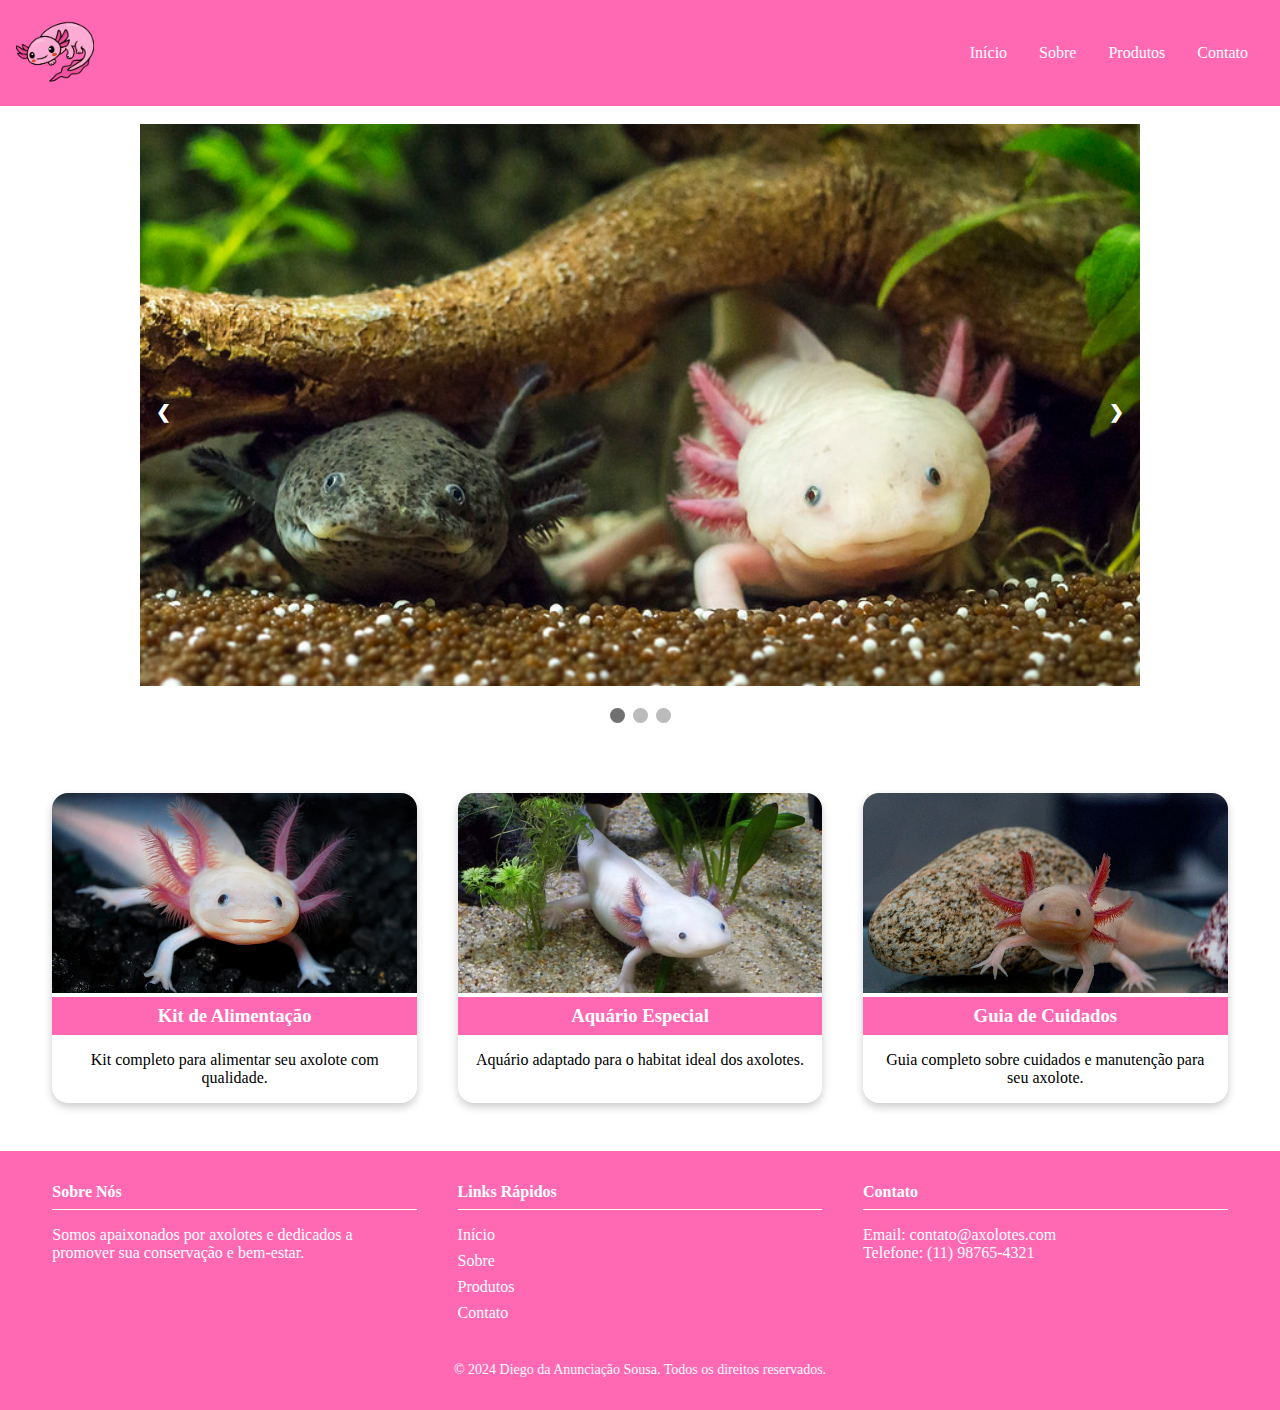
==== index.html @ bdc90b38 "primeiro commit" ====
<!DOCTYPE html>
<html lang="pt-br">
<head>
    <meta charset="UTF-8">
    <meta name="viewport" content="width=device-width, initial-scale=1.0">
    <title>Axolotes</title>
    <link rel="stylesheet" href="styles.css">
    <link rel="icon" href="favicon.ico" type="image/x-icon"> <!-- Favicon -->
</head>
<body>
    <!-- Menu Dropdown -->
    <header>
        <nav class="navbar">
            <div class="logo">
                <img src="img/12710492-ilustracao-em-de-desenho-animado-axolotl-fofo-vetor.jpg" alt="">
            </div>
            <ul class="nav-links">
                <li><a href="#">Início</a></li>
                <li class="dropdown">
                    <a href="http://127.0.0.1:5500/index.html#sobre">Sobre</a>
                    <ul class="dropdown-menu">
                        <li><a target="_blank" href="https://www.google.com/search?q=o+que+%C3%A9+axolote&sca_esv=41706f494ee2e9ff&rlz=1C1CHBD_pt-PTBR1094BR1094&biw=1280&bih=593&sxsrf=ADLYWIKy3W1vT_EgJf4hx-zKr0jB0ARZzQ%3A1725370533205&ei=pRDXZt-lDNSP5OUP0Jza8A4&ved=0ahUKEwifjPON8qaIAxXUB7kGHVCOFu4Q4dUDCBA&uact=5&oq=o+que+%C3%A9+axolote&gs_lp=[base64]&sclient=gws-wiz-serp">O que são Axolotes?</a></li>
                        <li><a target="_blank" href="https://mundoeducacao.uol.com.br/biologia/axolote-ambystoma-mexicanum.htm#:~:text=%E2%86%92-,Habitat%20do%20axolote,-O%20axolote%20%C3%A9">Habitat</a></li>
                        <li><a target="_blank" href="https://www.ecycle.com.br/axolote/#:~:text=a%20230%20gramas.-,Estado%20e%20conserva%C3%A7%C3%A3o,-Diversos%20fatores%20foram">Conservação</a></li>
                    </ul>
                </li>
                <li><a href="http://127.0.0.1:5500/index.html#produtos">Produtos</a></li>
                <li><a href="http://127.0.0.1:5500/index.html#contato">Contato</a></li>
            </ul>
        </nav>
    </header>
<br>
   <!-- Slideshow container -->
<div class="slideshow-container">

    <!-- Full-width images with number and caption text -->
    <div class="mySlides fade">
      <img src="img/1 slide.jpg" style="width:100%">
    </div>
  
    <div class="mySlides fade">
      <img src="img/axolotl-wallpaper-preview.jpg" style="width:100%">
    </div>
  
    <div class="mySlides fade">
      <img src="img/slides 3.jpg" style="width:100%">
    </div>
  
    <!-- Next and previous buttons -->
    <a class="prev" onclick="plusSlides(-1)">&#10094;</a>
    <a class="next" onclick="plusSlides(1)">&#10095;</a>
  </div>
  <br>
  
  <!-- The dots/circles -->
  <div style="text-align:center">
    <span class="dot" onclick="currentSlide(1)"></span>
    <span class="dot" onclick="currentSlide(2)"></span>
    <span class="dot" onclick="currentSlide(3)"></span>
  </div>
  <br>
    <!-- Cards de Produtos/Serviços -->
    <section class="cards">
        <div class="card">
            <a target="_blank" href="https://www.mercadolivre.com.br/kit-2-unidades-maramar-alimento-axolote-super-premium-150g/p/MLB24210763">
                <img src="img/axolotl-wallpaper-preview.jpg" alt="produto 1">
            </a>
            <h3>Kit de Alimentação</h3>
            <p>Kit completo para alimentar seu axolote com qualidade.</p>
        </div>
        <div class="card">
            <a target="_blank" href="https://pt.wikihow.com/Cuidar-de-um-Axolote" >
                <img src="img/aquario.jpg" alt="produto 2">
            </a>
            <h3>Aquário Especial</h3>
            <p>Aquário adaptado para o habitat ideal dos axolotes.</p>
        </div>
        <div class="card">
            <a target="_blank" href="https://pt.wikihow.com/Cuidar-de-um-Axolote">
                <img src="img/guia de cuidados.png" alt="produto 3">
            </a>
            <h3>Guia de Cuidados</h3>
            <p>Guia completo sobre cuidados e manutenção para seu axolote.</p>
        </div>
    </section>

    <!-- Footer Completo -->
    <footer>
        <div class="footer-content">
            <div class="footer-section">
                <h4>Sobre Nós</h4>
                <p>Somos apaixonados por axolotes e dedicados a promover sua conservação e bem-estar.</p>
            </div>
            <div class="footer-section">
                <h4>Links Rápidos</h4>
                <ul>
                    <li><a href="#">Início</a></li>
                    <li><a href="http://127.0.0.1:5500/index.html#sobre">Sobre</a></li>
                    <li><a href="http://127.0.0.1:5500/index.html#produtos">Produtos</a></li>
                    <li><a href="http://127.0.0.1:5500/index.html#contato">Contato</a></li>
                </ul>
            </div>
            <div class="footer-section">
                <h4>Contato</h4>
                <p>Email: contato@axolotes.com</p>
                <p>Telefone: (11) 98765-4321</p>
            </div>
        </div>
        <div class="footer-bottom">
            <p>&copy; 2024 Diego da Anunciação Sousa. Todos os direitos reservados.</p>
        </div>
    </footer>

    <script src="scripts.js"></script>
</body>
</html>
---- styles.css ----
/* Reset básico */
* {
    margin: 0;
    padding: 0;
    box-sizing: border-box;
}

.logo 

body {
    font-family: Arial, sans-serif;
    background-color: #fef4f4;
    color: #333;
}

/* Menu Dropdown */
.navbar {
    background-color: #ff69b4; 
    padding: 1rem;
    display: flex;
    justify-content: space-between;
    align-items: center;
}

.navbar .logo {
    color: #fff;
    font-size: 1.5rem;
}
.logo img{
    width: 20%;
}

.nav-links {
    list-style: none;
    display: flex;
}

.nav-links li {
    position: relative;
}

.nav-links a {
    color: #fff;
    text-decoration: none;
    padding: 0.5rem 1rem;
    display: block;
}

.nav-links .dropdown:hover .dropdown-menu {
    display: block;
}

.dropdown-menu {
    display: none;
    position: absolute;
    z-index: 1;
    background-color: #fff;
    color: #333;
    border-radius: 0.5rem;
    top: 100%;
    left: 0;
    box-shadow: 0 4px 8px rgba(0,0,0,0.2);
}

.dropdown-menu li {
    padding: 0.5rem 1rem;
}

.dropdown-menu a {
    color: #333;
}

.dropdown-menu a:hover {
    background-color: #ffb6c1; /* Rosa claro */
}

/* Slider */
* {box-sizing:border-box}

/* Slideshow container */
.slideshow-container {
  max-width: 1000px;
  position: relative;
  margin: auto;
}

/* Hide the images by default */
.mySlides {
  display: none;
}

/* Next & previous buttons */
.prev, .next {
  cursor: pointer;
  position: absolute;
  top: 50%;
  width: auto;
  margin-top: -22px;
  padding: 16px;
  color: white;
  font-weight: bold;
  font-size: 18px;
  transition: 0.6s ease;
  border-radius: 0 3px 3px 0;
  user-select: none;
}

/* Position the "next button" to the right */
.next {
  right: 0;
  border-radius: 3px 0 0 3px;
}

/* On hover, add a black background color with a little bit see-through */
.prev:hover, .next:hover {
  background-color: rgba(0,0,0,0.8);
}

/* Caption text */
.text {
  color: #f2f2f2;
  font-size: 15px;
  padding: 8px 12px;
  position: absolute;
  bottom: 8px;
  width: 100%;
  text-align: center;
}

/* Number text (1/3 etc) */
.numbertext {
  color: #f2f2f2;
  font-size: 12px;
  padding: 8px 12px;
  position: absolute;
  top: 0;
}

/* The dots/bullets/indicators */
.dot {
  cursor: pointer;
  height: 15px;
  width: 15px;
  margin: 0 2px;
  background-color: #bbb;
  border-radius: 50%;
  display: inline-block;
  transition: background-color 0.6s ease;
}

.active, .dot:hover {
  background-color: #717171;
}

/* Fading animation */
.fade {
  animation-name: fade;
  animation-duration: 1.5s;
}

@keyframes fade {
  from {opacity: .4}
  to {opacity: 1}
}
/* Cards de Produtos/Serviços */
.cards {
    display: flex;
    justify-content: space-around;
    flex-wrap: wrap;
    padding: 2rem;
}

.card {
    background-color: #fff;
    border-radius: 1rem;
    box-shadow: 0 4px 8px rgba(0,0,0,0.2);
    width: 30%;
    margin: 1rem;
    text-align: center;
    overflow: hidden;
}

.card img {
    width: 100%;
    height: 200px;
    object-fit: cover;
}

.card h3 {
    background-color: #ff69b4; /* Rosa principal */
    color: #fff;
    padding: 0.5rem;
    margin: 0;
}

.card p {
    padding: 1rem;
}

/* Footer */
footer {
    background-color: #ff69b4; /* Rosa principal */
    color: #fff;
    padding: 2rem;
}

.footer-content {
    display: flex;
    justify-content: space-around;
    flex-wrap: wrap;
}

.footer-section {
    width: 30%;
    margin-bottom: 1rem;
}

.footer-section h4 {
    border-bottom: 1px solid #fff;
    padding-bottom: 0.5rem;
    margin-bottom: 1rem;
}

.footer-section ul {
    list-style: none;
}

.footer-section ul li {
    margin: 0.5rem 0;
}

.footer-section ul li a {
    color: #fff;
    text-decoration: none;
}

.footer-section ul li a:hover {
    text-decoration: underline;
}

.footer-bottom {
    text-align: center;
    margin-top: 1rem;
    font-size: 0.875rem;
}
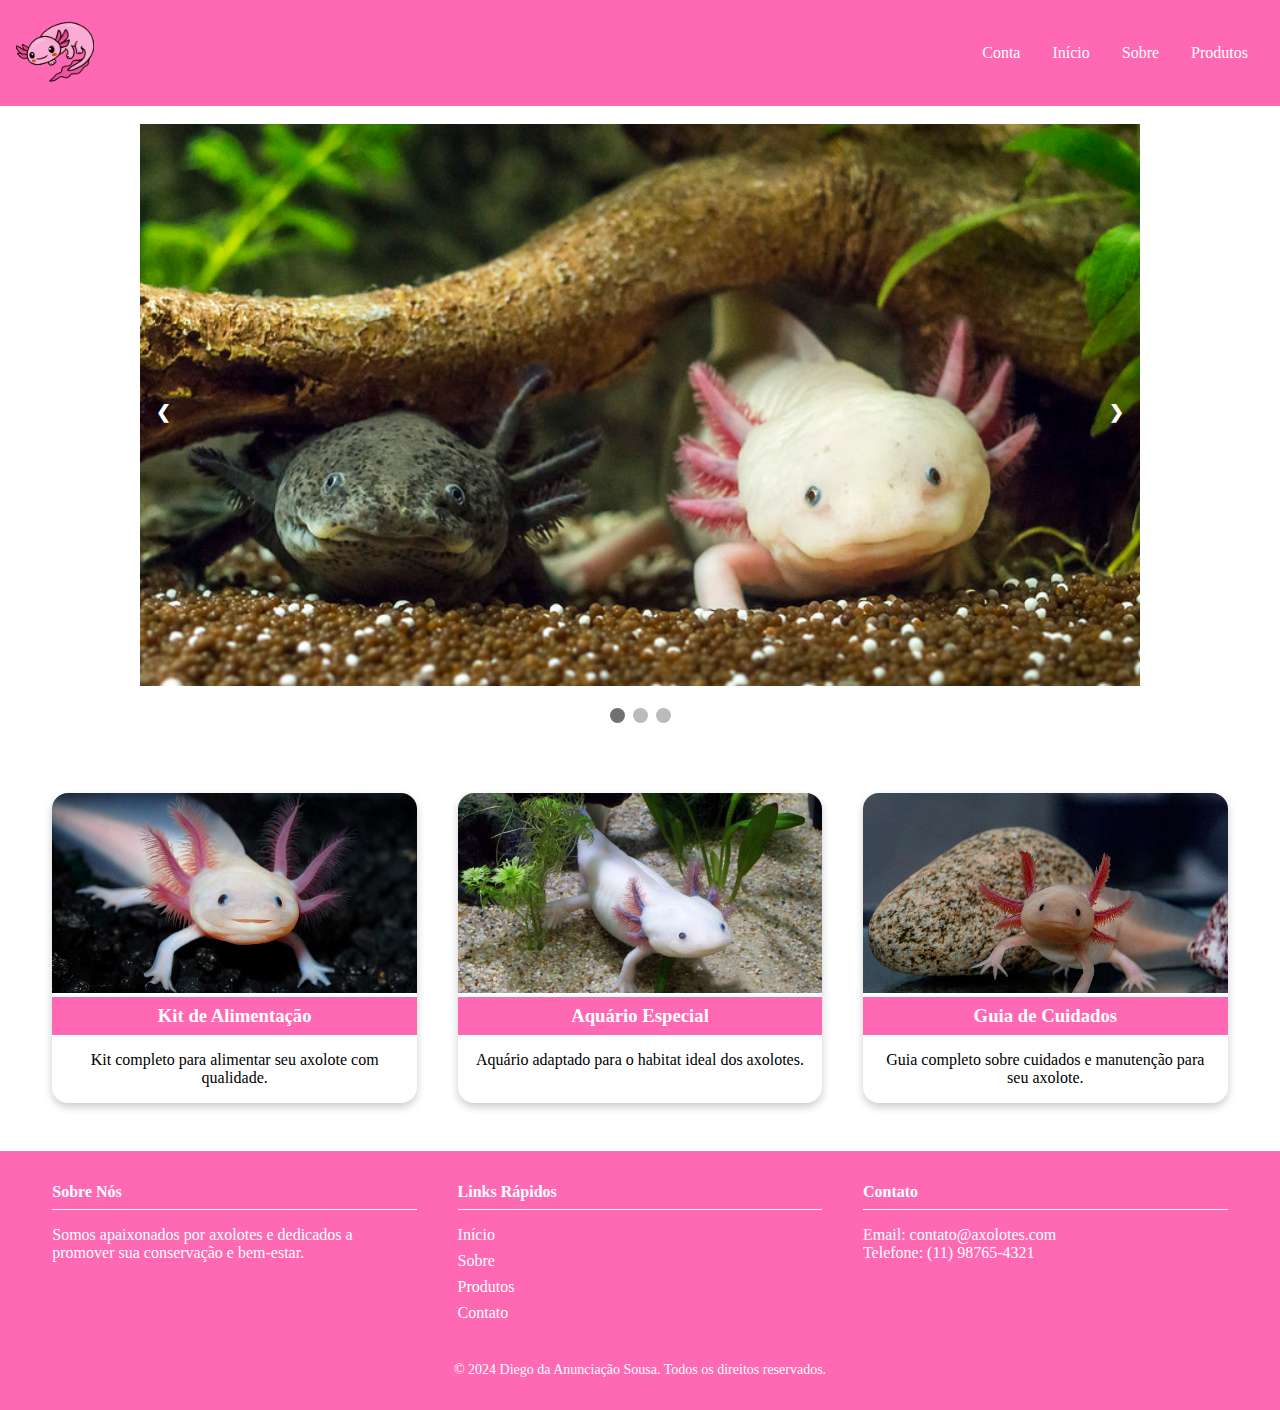
==== commit 9152b893: "primeiro commit" ====
--- a/index.html
+++ b/index.html
@@ -14,10 +14,12 @@
             <div class="logo">
                 <img src="img/12710492-ilustracao-em-de-desenho-animado-axolotl-fofo-vetor.jpg" alt="">
             </div>
+
             <ul class="nav-links">
+                <li><a href="login.html">Conta</a></li>
                 <li><a href="#">Início</a></li>
                 <li class="dropdown">
-                    <a href="http://127.0.0.1:5500/index.html#sobre">Sobre</a>
+                    <a href="sobre.html">Sobre</a>
                     <ul class="dropdown-menu">
                         <li><a target="_blank" href="https://www.google.com/search?q=o+que+%C3%A9+axolote&sca_esv=41706f494ee2e9ff&rlz=1C1CHBD_pt-PTBR1094BR1094&biw=1280&bih=593&sxsrf=ADLYWIKy3W1vT_EgJf4hx-zKr0jB0ARZzQ%3A1725370533205&ei=pRDXZt-lDNSP5OUP0Jza8A4&ved=0ahUKEwifjPON8qaIAxXUB7kGHVCOFu4Q4dUDCBA&uact=5&oq=o+que+%C3%A9+axolote&gs_lp=[base64]&sclient=gws-wiz-serp">O que são Axolotes?</a></li>
                         <li><a target="_blank" href="https://mundoeducacao.uol.com.br/biologia/axolote-ambystoma-mexicanum.htm#:~:text=%E2%86%92-,Habitat%20do%20axolote,-O%20axolote%20%C3%A9">Habitat</a></li>
@@ -25,7 +27,6 @@
                     </ul>
                 </li>
                 <li><a href="http://127.0.0.1:5500/index.html#produtos">Produtos</a></li>
-                <li><a href="http://127.0.0.1:5500/index.html#contato">Contato</a></li>
             </ul>
         </nav>
     </header>
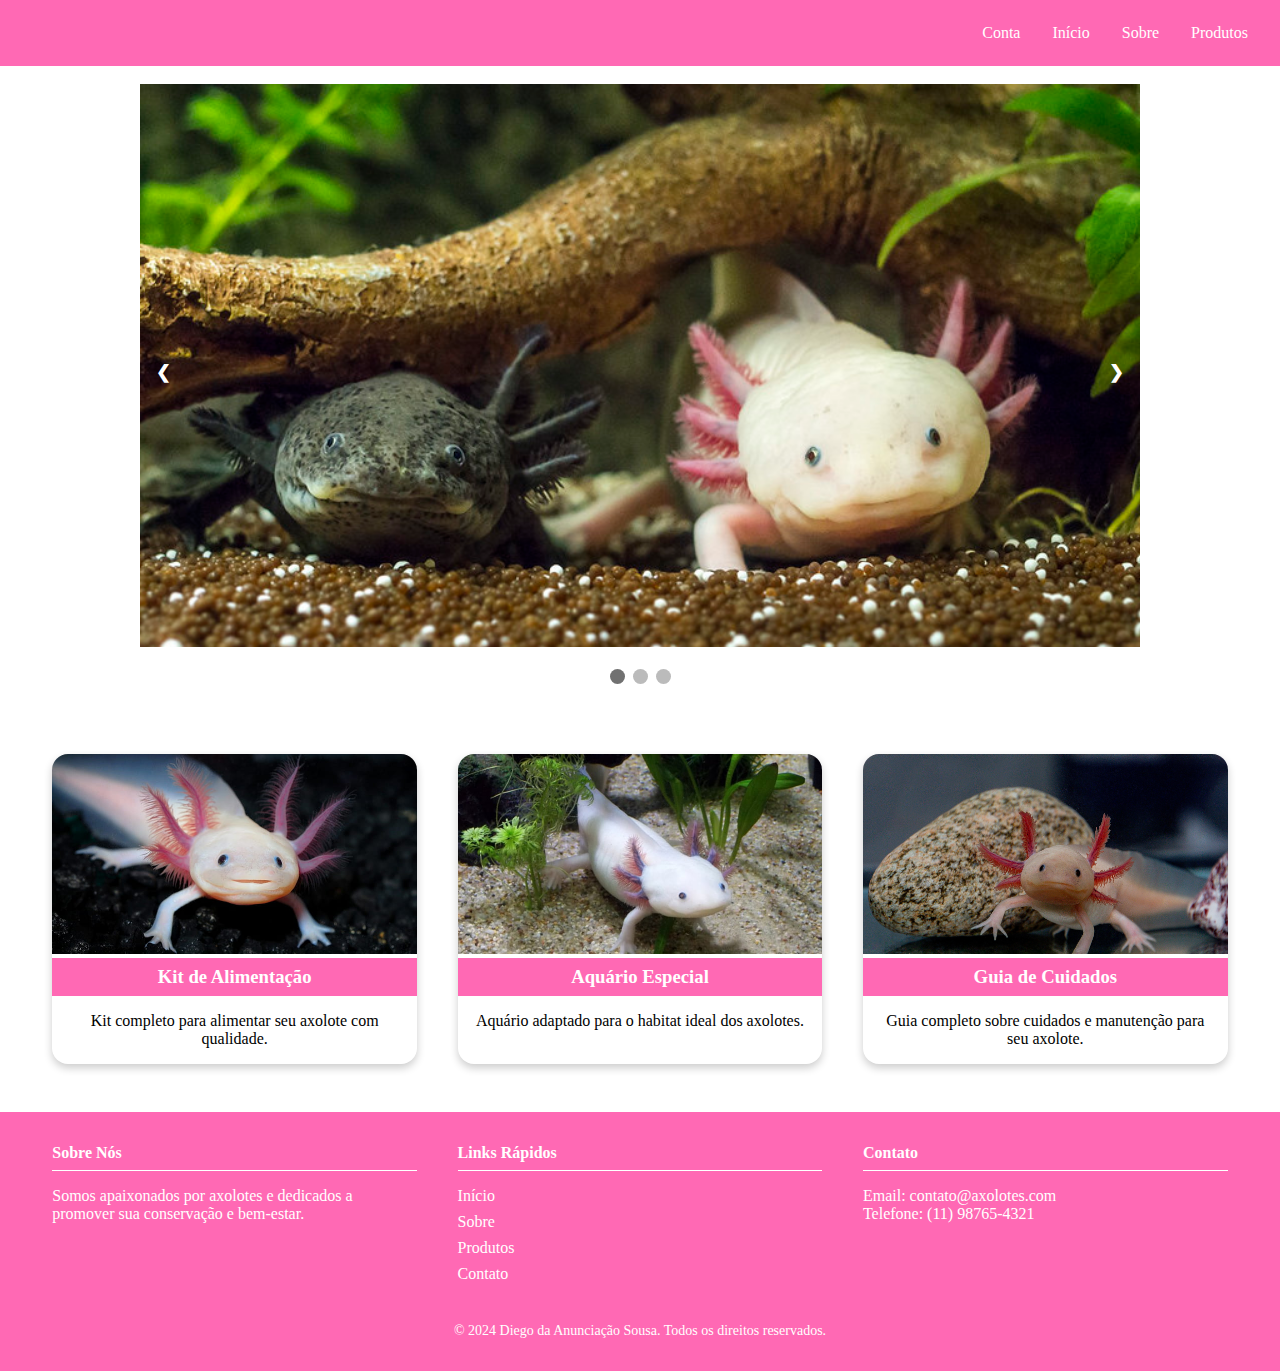
==== commit 85aeb2f9: "Add files via upload" ====
--- a/index.html
+++ b/index.html
@@ -1,117 +1,117 @@
-<!DOCTYPE html>
-<html lang="pt-br">
-<head>
-    <meta charset="UTF-8">
-    <meta name="viewport" content="width=device-width, initial-scale=1.0">
-    <title>Axolotes</title>
-    <link rel="stylesheet" href="styles.css">
-    <link rel="icon" href="favicon.ico" type="image/x-icon"> <!-- Favicon -->
-</head>
-<body>
-    <!-- Menu Dropdown -->
-    <header>
-        <nav class="navbar">
-            <div class="logo">
-                <img src="img/12710492-ilustracao-em-de-desenho-animado-axolotl-fofo-vetor.jpg" alt="">
-            </div>
-
-            <ul class="nav-links">
-                <li><a href="login.html">Conta</a></li>
-                <li><a href="#">Início</a></li>
-                <li class="dropdown">
-                    <a href="sobre.html">Sobre</a>
-                    <ul class="dropdown-menu">
-                        <li><a target="_blank" href="https://www.google.com/search?q=o+que+%C3%A9+axolote&sca_esv=41706f494ee2e9ff&rlz=1C1CHBD_pt-PTBR1094BR1094&biw=1280&bih=593&sxsrf=ADLYWIKy3W1vT_EgJf4hx-zKr0jB0ARZzQ%3A1725370533205&ei=pRDXZt-lDNSP5OUP0Jza8A4&ved=0ahUKEwifjPON8qaIAxXUB7kGHVCOFu4Q4dUDCBA&uact=5&oq=o+que+%C3%A9+axolote&gs_lp=[base64]&sclient=gws-wiz-serp">O que são Axolotes?</a></li>
-                        <li><a target="_blank" href="https://mundoeducacao.uol.com.br/biologia/axolote-ambystoma-mexicanum.htm#:~:text=%E2%86%92-,Habitat%20do%20axolote,-O%20axolote%20%C3%A9">Habitat</a></li>
-                        <li><a target="_blank" href="https://www.ecycle.com.br/axolote/#:~:text=a%20230%20gramas.-,Estado%20e%20conserva%C3%A7%C3%A3o,-Diversos%20fatores%20foram">Conservação</a></li>
-                    </ul>
-                </li>
-                <li><a href="http://127.0.0.1:5500/index.html#produtos">Produtos</a></li>
-            </ul>
-        </nav>
-    </header>
-<br>
-   <!-- Slideshow container -->
-<div class="slideshow-container">
-
-    <!-- Full-width images with number and caption text -->
-    <div class="mySlides fade">
-      <img src="img/1 slide.jpg" style="width:100%">
-    </div>
-  
-    <div class="mySlides fade">
-      <img src="img/axolotl-wallpaper-preview.jpg" style="width:100%">
-    </div>
-  
-    <div class="mySlides fade">
-      <img src="img/slides 3.jpg" style="width:100%">
-    </div>
-  
-    <!-- Next and previous buttons -->
-    <a class="prev" onclick="plusSlides(-1)">&#10094;</a>
-    <a class="next" onclick="plusSlides(1)">&#10095;</a>
-  </div>
-  <br>
-  
-  <!-- The dots/circles -->
-  <div style="text-align:center">
-    <span class="dot" onclick="currentSlide(1)"></span>
-    <span class="dot" onclick="currentSlide(2)"></span>
-    <span class="dot" onclick="currentSlide(3)"></span>
-  </div>
-  <br>
-    <!-- Cards de Produtos/Serviços -->
-    <section class="cards">
-        <div class="card">
-            <a target="_blank" href="https://www.mercadolivre.com.br/kit-2-unidades-maramar-alimento-axolote-super-premium-150g/p/MLB24210763">
-                <img src="img/axolotl-wallpaper-preview.jpg" alt="produto 1">
-            </a>
-            <h3>Kit de Alimentação</h3>
-            <p>Kit completo para alimentar seu axolote com qualidade.</p>
-        </div>
-        <div class="card">
-            <a target="_blank" href="https://pt.wikihow.com/Cuidar-de-um-Axolote" >
-                <img src="img/aquario.jpg" alt="produto 2">
-            </a>
-            <h3>Aquário Especial</h3>
-            <p>Aquário adaptado para o habitat ideal dos axolotes.</p>
-        </div>
-        <div class="card">
-            <a target="_blank" href="https://pt.wikihow.com/Cuidar-de-um-Axolote">
-                <img src="img/guia de cuidados.png" alt="produto 3">
-            </a>
-            <h3>Guia de Cuidados</h3>
-            <p>Guia completo sobre cuidados e manutenção para seu axolote.</p>
-        </div>
-    </section>
-
-    <!-- Footer Completo -->
-    <footer>
-        <div class="footer-content">
-            <div class="footer-section">
-                <h4>Sobre Nós</h4>
-                <p>Somos apaixonados por axolotes e dedicados a promover sua conservação e bem-estar.</p>
-            </div>
-            <div class="footer-section">
-                <h4>Links Rápidos</h4>
-                <ul>
-                    <li><a href="#">Início</a></li>
-                    <li><a href="http://127.0.0.1:5500/index.html#sobre">Sobre</a></li>
-                    <li><a href="http://127.0.0.1:5500/index.html#produtos">Produtos</a></li>
-                    <li><a href="http://127.0.0.1:5500/index.html#contato">Contato</a></li>
-                </ul>
-            </div>
-            <div class="footer-section">
-                <h4>Contato</h4>
-                <p>Email: contato@axolotes.com</p>
-                <p>Telefone: (11) 98765-4321</p>
-            </div>
-        </div>
-        <div class="footer-bottom">
-            <p>&copy; 2024 Diego da Anunciação Sousa. Todos os direitos reservados.</p>
-        </div>
-    </footer>
-
-    <script src="scripts.js"></script>
-</body>
-</html>
+<!DOCTYPE html>
+<html lang="pt-br">
+<head>
+    <meta charset="UTF-8">
+    <meta name="viewport" content="width=device-width, initial-scale=1.0">
+    <title>Axolotes</title>
+    <link rel="stylesheet" href="styles.css">
+    <link rel="icon" href="favicon.ico" type="image/x-icon"> <!-- Favicon -->
+</head>
+<body>
+    <!-- Menu Dropdown -->
+    <header>
+        <nav class="navbar">
+            <div class="logo">
+                <img src="img/logo.jpg" alt="">
+            </div>
+
+            <ul class="nav-links">
+                <li><a href="login.html">Conta</a></li>
+                <li><a href="#">Início</a></li>
+                <li class="dropdown">
+                    <a href="sobre.html">Sobre</a>
+                    <ul class="dropdown-menu">
+                        <li><a target="_blank" href="https://www.google.com/search?q=o+que+%C3%A9+axolote&sca_esv=41706f494ee2e9ff&rlz=1C1CHBD_pt-PTBR1094BR1094&biw=1280&bih=593&sxsrf=ADLYWIKy3W1vT_EgJf4hx-zKr0jB0ARZzQ%3A1725370533205&ei=pRDXZt-lDNSP5OUP0Jza8A4&ved=0ahUKEwifjPON8qaIAxXUB7kGHVCOFu4Q4dUDCBA&uact=5&oq=o+que+%C3%A9+axolote&gs_lp=[base64]&sclient=gws-wiz-serp">O que são Axolotes?</a></li>
+                        <li><a target="_blank" href="https://mundoeducacao.uol.com.br/biologia/axolote-ambystoma-mexicanum.htm#:~:text=%E2%86%92-,Habitat%20do%20axolote,-O%20axolote%20%C3%A9">Habitat</a></li>
+                        <li><a target="_blank" href="https://www.ecycle.com.br/axolote/#:~:text=a%20230%20gramas.-,Estado%20e%20conserva%C3%A7%C3%A3o,-Diversos%20fatores%20foram">Conservação</a></li>
+                    </ul>
+                </li>
+                <li><a href="produto.html">Produtos</a></li>
+            </ul>
+        </nav>
+    </header>
+<br>
+   <!-- Slideshow container -->
+<div class="slideshow-container">
+
+    <!-- Full-width images with number and caption text -->
+    <div class="mySlides fade">
+      <img src="img/1 slide.jpg" style="width:100%">
+    </div>
+  
+    <div class="mySlides fade">
+      <img src="img/axolotl-wallpaper-preview.jpg" style="width:100%">
+    </div>
+  
+    <div class="mySlides fade">
+      <img src="img/slides 3.jpg" style="width:100%">
+    </div>
+  
+    <!-- Next and previous buttons -->
+    <a class="prev" onclick="plusSlides(-1)">&#10094;</a>
+    <a class="next" onclick="plusSlides(1)">&#10095;</a>
+  </div>
+  <br>
+  
+  <!-- The dots/circles -->
+  <div style="text-align:center">
+    <span class="dot" onclick="currentSlide(1)"></span>
+    <span class="dot" onclick="currentSlide(2)"></span>
+    <span class="dot" onclick="currentSlide(3)"></span>
+  </div>
+  <br>
+    <!-- Cards de Produtos/Serviços -->
+    <section class="cards">
+        <div class="card">
+            <a target="_blank" href="https://www.mercadolivre.com.br/kit-2-unidades-maramar-alimento-axolote-super-premium-150g/p/MLB24210763">
+                <img src="img/axolotl-wallpaper-preview.jpg" alt="produto 1">
+            </a>
+            <h3>Kit de Alimentação</h3>
+            <p>Kit completo para alimentar seu axolote com qualidade.</p>
+        </div>
+        <div class="card">
+            <a target="_blank" href="produto.html" >
+                <img src="img/aquario.jpg" alt="produto 2">
+            </a>
+            <h3>Aquário Especial</h3>
+            <p>Aquário adaptado para o habitat ideal dos axolotes.</p>
+        </div>
+        <div class="card">
+            <a target="_blank" href="https://pt.wikihow.com/Cuidar-de-um-Axolote">
+                <img src="img/guia de cuidados.png" alt="produto 3">
+            </a>
+            <h3>Guia de Cuidados</h3>
+            <p>Guia completo sobre cuidados e manutenção para seu axolote.</p>
+        </div>
+    </section>
+
+    <!-- Footer Completo -->
+    <footer>
+        <div class="footer-content">
+            <div class="footer-section">
+                <h4>Sobre Nós</h4>
+                <p>Somos apaixonados por axolotes e dedicados a promover sua conservação e bem-estar.</p>
+            </div>
+            <div class="footer-section">
+                <h4>Links Rápidos</h4>
+                <ul>
+                    <li><a href="#">Início</a></li>
+                    <li><a href="http://127.0.0.1:5500/index.html#sobre">Sobre</a></li>
+                    <li><a href="http://127.0.0.1:5500/index.html#produtos">Produtos</a></li>
+                    <li><a href="http://127.0.0.1:5500/index.html#contato">Contato</a></li>
+                </ul>
+            </div>
+            <div class="footer-section">
+                <h4>Contato</h4>
+                <p>Email: contato@axolotes.com</p>
+                <p>Telefone: (11) 98765-4321</p>
+            </div>
+        </div>
+        <div class="footer-bottom">
+            <p>&copy; 2024 Diego da Anunciação Sousa. Todos os direitos reservados.</p>
+        </div>
+    </footer>
+
+    <script src="scripts.js"></script>
+</body>
+</html>
--- a/styles.css
+++ b/styles.css
@@ -1,245 +1,245 @@
-/* Reset básico */
-* {
-    margin: 0;
-    padding: 0;
-    box-sizing: border-box;
-}
-
-.logo 
-
-body {
-    font-family: Arial, sans-serif;
-    background-color: #fef4f4;
-    color: #333;
-}
-
-/* Menu Dropdown */
-.navbar {
-    background-color: #ff69b4; 
-    padding: 1rem;
-    display: flex;
-    justify-content: space-between;
-    align-items: center;
-}
-
-.navbar .logo {
-    color: #fff;
-    font-size: 1.5rem;
-}
-.logo img{
-    width: 20%;
-}
-
-.nav-links {
-    list-style: none;
-    display: flex;
-}
-
-.nav-links li {
-    position: relative;
-}
-
-.nav-links a {
-    color: #fff;
-    text-decoration: none;
-    padding: 0.5rem 1rem;
-    display: block;
-}
-
-.nav-links .dropdown:hover .dropdown-menu {
-    display: block;
-}
-
-.dropdown-menu {
-    display: none;
-    position: absolute;
-    z-index: 1;
-    background-color: #fff;
-    color: #333;
-    border-radius: 0.5rem;
-    top: 100%;
-    left: 0;
-    box-shadow: 0 4px 8px rgba(0,0,0,0.2);
-}
-
-.dropdown-menu li {
-    padding: 0.5rem 1rem;
-}
-
-.dropdown-menu a {
-    color: #333;
-}
-
-.dropdown-menu a:hover {
-    background-color: #ffb6c1; /* Rosa claro */
-}
-
-/* Slider */
-* {box-sizing:border-box}
-
-/* Slideshow container */
-.slideshow-container {
-  max-width: 1000px;
-  position: relative;
-  margin: auto;
-}
-
-/* Hide the images by default */
-.mySlides {
-  display: none;
-}
-
-/* Next & previous buttons */
-.prev, .next {
-  cursor: pointer;
-  position: absolute;
-  top: 50%;
-  width: auto;
-  margin-top: -22px;
-  padding: 16px;
-  color: white;
-  font-weight: bold;
-  font-size: 18px;
-  transition: 0.6s ease;
-  border-radius: 0 3px 3px 0;
-  user-select: none;
-}
-
-/* Position the "next button" to the right */
-.next {
-  right: 0;
-  border-radius: 3px 0 0 3px;
-}
-
-/* On hover, add a black background color with a little bit see-through */
-.prev:hover, .next:hover {
-  background-color: rgba(0,0,0,0.8);
-}
-
-/* Caption text */
-.text {
-  color: #f2f2f2;
-  font-size: 15px;
-  padding: 8px 12px;
-  position: absolute;
-  bottom: 8px;
-  width: 100%;
-  text-align: center;
-}
-
-/* Number text (1/3 etc) */
-.numbertext {
-  color: #f2f2f2;
-  font-size: 12px;
-  padding: 8px 12px;
-  position: absolute;
-  top: 0;
-}
-
-/* The dots/bullets/indicators */
-.dot {
-  cursor: pointer;
-  height: 15px;
-  width: 15px;
-  margin: 0 2px;
-  background-color: #bbb;
-  border-radius: 50%;
-  display: inline-block;
-  transition: background-color 0.6s ease;
-}
-
-.active, .dot:hover {
-  background-color: #717171;
-}
-
-/* Fading animation */
-.fade {
-  animation-name: fade;
-  animation-duration: 1.5s;
-}
-
-@keyframes fade {
-  from {opacity: .4}
-  to {opacity: 1}
-}
-/* Cards de Produtos/Serviços */
-.cards {
-    display: flex;
-    justify-content: space-around;
-    flex-wrap: wrap;
-    padding: 2rem;
-}
-
-.card {
-    background-color: #fff;
-    border-radius: 1rem;
-    box-shadow: 0 4px 8px rgba(0,0,0,0.2);
-    width: 30%;
-    margin: 1rem;
-    text-align: center;
-    overflow: hidden;
-}
-
-.card img {
-    width: 100%;
-    height: 200px;
-    object-fit: cover;
-}
-
-.card h3 {
-    background-color: #ff69b4; /* Rosa principal */
-    color: #fff;
-    padding: 0.5rem;
-    margin: 0;
-}
-
-.card p {
-    padding: 1rem;
-}
-
-/* Footer */
-footer {
-    background-color: #ff69b4; /* Rosa principal */
-    color: #fff;
-    padding: 2rem;
-}
-
-.footer-content {
-    display: flex;
-    justify-content: space-around;
-    flex-wrap: wrap;
-}
-
-.footer-section {
-    width: 30%;
-    margin-bottom: 1rem;
-}
-
-.footer-section h4 {
-    border-bottom: 1px solid #fff;
-    padding-bottom: 0.5rem;
-    margin-bottom: 1rem;
-}
-
-.footer-section ul {
-    list-style: none;
-}
-
-.footer-section ul li {
-    margin: 0.5rem 0;
-}
-
-.footer-section ul li a {
-    color: #fff;
-    text-decoration: none;
-}
-
-.footer-section ul li a:hover {
-    text-decoration: underline;
-}
-
-.footer-bottom {
-    text-align: center;
-    margin-top: 1rem;
-    font-size: 0.875rem;
-}
+/* Reset básico */
+* {
+    margin: 0;
+    padding: 0;
+    box-sizing: border-box;
+}
+
+.logo 
+
+body {
+    font-family: Arial, sans-serif;
+    background-color: #fef4f4;
+    color: #333;
+}
+
+/* Menu Dropdown */
+.navbar {
+    background-color: #ff69b4; 
+    padding: 1rem;
+    display: flex;
+    justify-content: space-between;
+    align-items: center;
+}
+
+.navbar .logo {
+    color: #fff;
+    font-size: 1.5rem;
+}
+.logo img{
+    width: 20%;
+}
+
+.nav-links {
+    list-style: none;
+    display: flex;
+}
+
+.nav-links li {
+    position: relative;
+}
+
+.nav-links a {
+    color: #fff;
+    text-decoration: none;
+    padding: 0.5rem 1rem;
+    display: block;
+}
+
+.nav-links .dropdown:hover .dropdown-menu {
+    display: block;
+}
+
+.dropdown-menu {
+    display: none;
+    position: absolute;
+    z-index: 1;
+    background-color: #fff;
+    color: #333;
+    border-radius: 0.5rem;
+    top: 100%;
+    left: 0;
+    box-shadow: 0 4px 8px rgba(0,0,0,0.2);
+}
+
+.dropdown-menu li {
+    padding: 0.5rem 1rem;
+}
+
+.dropdown-menu a {
+    color: #333;
+}
+
+.dropdown-menu a:hover {
+    background-color: #ffb6c1; /* Rosa claro */
+}
+
+/* Slider */
+* {box-sizing:border-box}
+
+/* Slideshow container */
+.slideshow-container {
+  max-width: 1000px;
+  position: relative;
+  margin: auto;
+}
+
+/* Hide the images by default */
+.mySlides {
+  display: none;
+}
+
+/* Next & previous buttons */
+.prev, .next {
+  cursor: pointer;
+  position: absolute;
+  top: 50%;
+  width: auto;
+  margin-top: -22px;
+  padding: 16px;
+  color: white;
+  font-weight: bold;
+  font-size: 18px;
+  transition: 0.6s ease;
+  border-radius: 0 3px 3px 0;
+  user-select: none;
+}
+
+/* Position the "next button" to the right */
+.next {
+  right: 0;
+  border-radius: 3px 0 0 3px;
+}
+
+/* On hover, add a black background color with a little bit see-through */
+.prev:hover, .next:hover {
+  background-color: rgba(0,0,0,0.8);
+}
+
+/* Caption text */
+.text {
+  color: #f2f2f2;
+  font-size: 15px;
+  padding: 8px 12px;
+  position: absolute;
+  bottom: 8px;
+  width: 100%;
+  text-align: center;
+}
+
+/* Number text (1/3 etc) */
+.numbertext {
+  color: #f2f2f2;
+  font-size: 12px;
+  padding: 8px 12px;
+  position: absolute;
+  top: 0;
+}
+
+/* The dots/bullets/indicators */
+.dot {
+  cursor: pointer;
+  height: 15px;
+  width: 15px;
+  margin: 0 2px;
+  background-color: #bbb;
+  border-radius: 50%;
+  display: inline-block;
+  transition: background-color 0.6s ease;
+}
+
+.active, .dot:hover {
+  background-color: #717171;
+}
+
+/* Fading animation */
+.fade {
+  animation-name: fade;
+  animation-duration: 1.5s;
+}
+
+@keyframes fade {
+  from {opacity: .4}
+  to {opacity: 1}
+}
+/* Cards de Produtos/Serviços */
+.cards {
+    display: flex;
+    justify-content: space-around;
+    flex-wrap: wrap;
+    padding: 2rem;
+}
+
+.card {
+    background-color: #fff;
+    border-radius: 1rem;
+    box-shadow: 0 4px 8px rgba(0,0,0,0.2);
+    width: 30%;
+    margin: 1rem;
+    text-align: center;
+    overflow: hidden;
+}
+
+.card img {
+    width: 100%;
+    height: 200px;
+    object-fit: cover;
+}
+
+.card h3 {
+    background-color: #ff69b4; /* Rosa principal */
+    color: #fff;
+    padding: 0.5rem;
+    margin: 0;
+}
+
+.card p {
+    padding: 1rem;
+}
+
+/* Footer */
+footer {
+    background-color: #ff69b4; /* Rosa principal */
+    color: #fff;
+    padding: 2rem;
+}
+
+.footer-content {
+    display: flex;
+    justify-content: space-around;
+    flex-wrap: wrap;
+}
+
+.footer-section {
+    width: 30%;
+    margin-bottom: 1rem;
+}
+
+.footer-section h4 {
+    border-bottom: 1px solid #fff;
+    padding-bottom: 0.5rem;
+    margin-bottom: 1rem;
+}
+
+.footer-section ul {
+    list-style: none;
+}
+
+.footer-section ul li {
+    margin: 0.5rem 0;
+}
+
+.footer-section ul li a {
+    color: #fff;
+    text-decoration: none;
+}
+
+.footer-section ul li a:hover {
+    text-decoration: underline;
+}
+
+.footer-bottom {
+    text-align: center;
+    margin-top: 1rem;
+    font-size: 0.875rem;
+}
